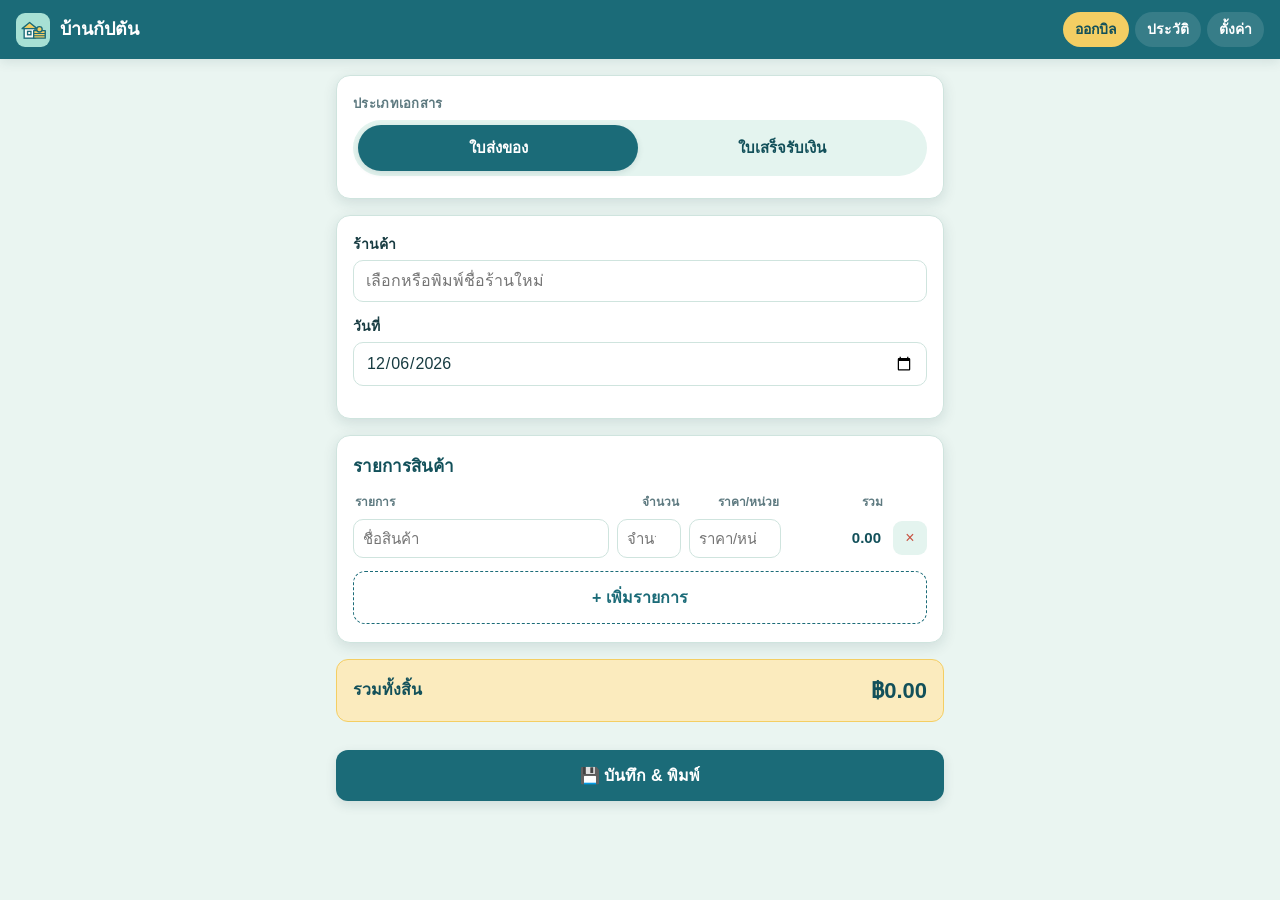
==== index.html @ 5271802a "บ้านกัปตัน: แอปออกใบส่งของ/ใบเสร็จ (PWA + Apps Script + Google Sheet) - ออกบิลเลือกประเภท ใบส่งของ/ใ" ====
<!DOCTYPE html>
<html lang="th">
<head>
  <meta charset="UTF-8">
  <meta name="viewport" content="width=device-width, initial-scale=1.0, maximum-scale=1.0">
  <title>บ้านกัปตัน — ออกบิล</title>
  <meta name="theme-color" content="#1B6B78">
  <meta name="apple-mobile-web-app-capable" content="yes">
  <meta name="apple-mobile-web-app-status-bar-style" content="black-translucent">
  <meta name="apple-mobile-web-app-title" content="บ้านกัปตัน">
  <link rel="icon" href="icon.svg">
  <link rel="apple-touch-icon" href="icon.svg">
  <link rel="manifest" href="manifest.json">
  <link rel="stylesheet" href="css/style.css">
</head>
<body>
  <header class="app-header">
    <span class="brand"><img src="icon.svg" alt="โลโก้"> บ้านกัปตัน</span>
    <nav>
      <a href="index.html" class="active">ออกบิล</a>
      <a href="history.html">ประวัติ</a>
      <a href="settings.html">ตั้งค่า</a>
    </nav>
  </header>

  <div class="container">
    <div class="card">
      <p class="section-label">ประเภทเอกสาร</p>
      <div class="doc-toggle" id="doc-toggle">
        <button type="button" data-type="delivery" class="active">ใบส่งของ</button>
        <button type="button" data-type="receipt">ใบเสร็จรับเงิน</button>
      </div>
    </div>

    <div class="card">
      <div class="field">
        <label for="shop">ร้านค้า</label>
        <input type="text" id="shop" list="shops-list" placeholder="เลือกหรือพิมพ์ชื่อร้านใหม่" autocomplete="off">
        <datalist id="shops-list"></datalist>
      </div>
      <div class="field">
        <label for="bill-date">วันที่</label>
        <input type="date" id="bill-date">
      </div>
    </div>

    <div class="card">
      <h2>รายการสินค้า</h2>
      <div class="items-head">
        <span>รายการ</span>
        <span class="r">จำนวน</span>
        <span class="r">ราคา/หน่วย</span>
        <span class="r">รวม</span>
        <span></span>
      </div>
      <div id="items-container"></div>
      <button type="button" class="btn btn-add" id="btn-add-item">+ เพิ่มรายการ</button>
      <datalist id="products-list"></datalist>
    </div>

    <div class="total-bar">
      <span class="lbl">รวมทั้งสิ้น</span>
      <span class="val" id="grand-total">฿0.00</span>
    </div>

    <div class="save-bar">
      <button type="button" class="btn btn-primary" id="btn-save">💾 บันทึก & พิมพ์</button>
    </div>
  </div>

  <script src="js/app.js"></script>
  <script src="js/api.js"></script>
  <script src="js/bill.js"></script>
</body>
</html>
---- css/style.css ----
/* ==========================================================================
   บ้านกัปตัน — SCREEN UI (mobile-first)
   โทนแบรนด์: มิ้นต์ / เหลืองครีม / เขียวเข้ม  (single-theme brand look)
   ========================================================================== */
:root{
  --mint:#A7E0D4;
  --mint-soft:#E4F4EF;
  --mint-tint:#F1F9F6;
  --cream:#F4CE63;
  --cream-soft:#FBEBBE;
  --teal:#1B6B78;
  --teal-deep:#12505A;
  --ink:#173B41;
  --muted:#5E7A80;
  --paper:#FFFFFF;
  --bg:#EAF5F1;
  --line:#CFE4DE;
  --danger:#C7503F;
  --shadow:rgba(18,60,66,.12);
  --radius:14px;
}

*{box-sizing:border-box;}
html,body{margin:0;padding:0;}
body{
  font-family:"Sarabun","Leelawadee UI","Noto Sans Thai","Tahoma",sans-serif;
  background:var(--bg);
  color:var(--ink);
  -webkit-font-smoothing:antialiased;
  line-height:1.5;
  padding-bottom:40px;
}
a{color:var(--teal);text-decoration:none;}

/* ---------- header ---------- */
.app-header{
  position:sticky;top:0;z-index:20;
  background:var(--teal);
  color:#fff;
  padding:12px 16px;
  display:flex;align-items:center;gap:12px;
  box-shadow:0 2px 12px var(--shadow);
}
.app-header .brand{display:flex;align-items:center;gap:10px;font-weight:800;font-size:18px;}
.app-header .brand img{width:34px;height:34px;border-radius:9px;display:block;}
.app-header nav{margin-left:auto;display:flex;gap:6px;}
.app-header nav a{
  color:#fff;font-size:14px;font-weight:600;
  padding:7px 12px;border-radius:999px;
  background:rgba(255,255,255,.12);
  display:inline-flex;align-items:center;gap:5px;
}
.app-header nav a.active{background:var(--cream);color:var(--teal-deep);}

/* ---------- layout ---------- */
.container{max-width:640px;margin:0 auto;padding:16px;}
.card{
  background:var(--paper);
  border:1px solid var(--line);
  border-radius:var(--radius);
  padding:18px 16px;
  margin-bottom:16px;
  box-shadow:0 4px 14px var(--shadow);
}
.card h2{margin:0 0 14px;font-size:17px;color:var(--teal-deep);}
.section-label{font-size:13px;font-weight:700;color:var(--muted);margin:0 0 6px;letter-spacing:.3px;}

/* ---------- doc type toggle ---------- */
.doc-toggle{
  display:flex;background:var(--mint-soft);
  border-radius:999px;padding:5px;gap:4px;margin-bottom:4px;
}
.doc-toggle button{
  flex:1;border:0;background:transparent;cursor:pointer;
  font-family:inherit;font-size:15px;font-weight:700;color:var(--teal-deep);
  padding:11px 8px;border-radius:999px;transition:all .15s ease;
}
.doc-toggle button.active{background:var(--teal);color:#fff;box-shadow:0 2px 6px var(--shadow);}

/* ---------- form fields ---------- */
.field{margin-bottom:14px;}
.field > label{display:block;font-size:14px;font-weight:600;margin-bottom:5px;color:var(--ink);}
input[type=text],input[type=tel],input[type=date],input[type=number],select,textarea{
  width:100%;font-family:inherit;font-size:16px;color:var(--ink);
  background:#fff;border:1.5px solid var(--line);border-radius:10px;
  padding:11px 12px;transition:border-color .15s ease;
}
input:focus,select:focus,textarea:focus{outline:none;border-color:var(--teal);}
.row-2{display:grid;grid-template-columns:1fr 1fr;gap:10px;}

/* ---------- item rows ---------- */
.items-head,.item-row{
  display:grid;
  grid-template-columns:1fr 64px 92px 96px 34px;
  gap:8px;align-items:center;
}
.items-head{font-size:12px;font-weight:700;color:var(--muted);padding:0 2px 6px;}
.items-head .r{text-align:right;}
.item-row{margin-bottom:9px;}
.item-row input{padding:10px 9px;font-size:15px;}
.item-row .qty,.item-row .price{text-align:right;}
.item-row .amount{
  text-align:right;font-weight:700;font-variant-numeric:tabular-nums;
  color:var(--teal-deep);padding:10px 4px;font-size:15px;
  white-space:nowrap;overflow:hidden;
}
.item-row .del{
  border:0;background:var(--mint-soft);color:var(--danger);
  width:34px;height:34px;border-radius:9px;cursor:pointer;font-size:16px;line-height:1;
}
.item-row .del:hover{background:#f6dcd6;}
@media (max-width:480px){
  .items-head{display:none;}
  .item-row{
    grid-template-columns:1fr 1fr auto 34px;
    grid-template-areas:
      "name name name del"
      "qty  price amount amount";
    gap:8px;
    padding:10px;background:var(--mint-tint);border-radius:10px;
  }
  .item-row .name{grid-area:name;}
  .item-row .qty{grid-area:qty;}
  .item-row .price{grid-area:price;}
  .item-row .amount{grid-area:amount;min-width:80px;align-self:center;}
  .item-row .del{grid-area:del;align-self:start;}
}

/* ---------- buttons ---------- */
.btn{
  font-family:inherit;font-size:16px;font-weight:700;cursor:pointer;
  border:0;border-radius:12px;padding:13px 18px;
  display:inline-flex;align-items:center;justify-content:center;gap:8px;
  transition:filter .15s ease,transform .05s ease;
}
.btn:active{transform:translateY(1px);}
.btn-primary{background:var(--teal);color:#fff;width:100%;box-shadow:0 4px 12px var(--shadow);}
.btn-primary:hover{filter:brightness(1.06);}
.btn-cream{background:var(--cream);color:var(--teal-deep);}
.btn-ghost{background:var(--mint-soft);color:var(--teal-deep);}
.btn-add{
  background:transparent;color:var(--teal);border:1.5px dashed var(--teal);
  width:100%;margin-top:2px;
}
.btn-add:hover{background:var(--mint-tint);}
.btn-danger{background:#f6dcd6;color:var(--danger);}

/* ---------- total bar ---------- */
.total-bar{
  display:flex;align-items:center;justify-content:space-between;
  background:var(--cream-soft);border:1px solid var(--cream);
  border-radius:12px;padding:14px 16px;margin:6px 0 16px;
}
.total-bar .lbl{font-weight:700;color:var(--teal-deep);}
.total-bar .val{font-size:22px;font-weight:800;color:var(--teal-deep);font-variant-numeric:tabular-nums;}

/* sticky save area */
.save-bar{position:sticky;bottom:0;padding:12px 0 4px;background:linear-gradient(transparent,var(--bg) 30%);}

/* ---------- history ---------- */
.toolbar{display:flex;gap:8px;margin-bottom:14px;flex-wrap:wrap;}
.toolbar input[type=text]{flex:1;min-width:140px;}
.filter-chips{display:flex;gap:6px;}
.chip{
  border:1.5px solid var(--line);background:#fff;color:var(--muted);
  border-radius:999px;padding:8px 14px;font-size:14px;font-weight:600;cursor:pointer;
}
.chip.active{background:var(--teal);color:#fff;border-color:var(--teal);}

.bill-card{
  display:flex;align-items:center;gap:12px;
  background:var(--paper);border:1px solid var(--line);border-radius:12px;
  padding:14px;margin-bottom:10px;cursor:pointer;box-shadow:0 2px 8px var(--shadow);
}
.bill-card:hover{border-color:var(--teal);}
.bill-card .bc-main{flex:1;min-width:0;}
.bill-card .bc-shop{font-weight:700;font-size:15px;white-space:nowrap;overflow:hidden;text-overflow:ellipsis;}
.bill-card .bc-meta{font-size:13px;color:var(--muted);margin-top:2px;}
.bill-card .bc-amt{font-weight:800;color:var(--teal-deep);font-variant-numeric:tabular-nums;white-space:nowrap;}
.badge{
  display:inline-block;font-size:11px;font-weight:700;padding:2px 8px;border-radius:999px;margin-right:6px;
}
.badge-delivery{background:var(--mint-soft);color:var(--teal-deep);}
.badge-receipt{background:var(--cream-soft);color:#8a6b16;}

.empty-state{text-align:center;color:var(--muted);padding:40px 16px;}
.empty-state .em{font-size:40px;margin-bottom:10px;}

/* ---------- logo preview (settings) ---------- */
.logo-preview{
  width:96px;height:96px;border-radius:16px;border:1.5px solid var(--line);
  background:var(--mint-tint);display:flex;align-items:center;justify-content:center;overflow:hidden;
}
.logo-preview img{width:100%;height:100%;object-fit:contain;}

/* ---------- loading overlay ---------- */
.loading-overlay{
  position:fixed;inset:0;z-index:200;
  background:rgba(234,245,241,.82);backdrop-filter:blur(2px);
  display:none;flex-direction:column;align-items:center;justify-content:center;gap:14px;
}
.loading-overlay.active{display:flex;}
.spinner{
  width:42px;height:42px;border-radius:50%;
  border:4px solid var(--mint);border-top-color:var(--teal);
  animation:spin .8s linear infinite;
}
.loading-text{color:var(--teal-deep);font-weight:600;}
@keyframes spin{to{transform:rotate(360deg);}}

/* ---------- toast ---------- */
.toast{
  position:fixed;left:50%;bottom:26px;transform:translate(-50%,20px);
  background:var(--teal-deep);color:#fff;font-weight:600;font-size:14px;
  padding:11px 18px;border-radius:999px;box-shadow:0 6px 20px var(--shadow);
  opacity:0;pointer-events:none;transition:all .25s ease;z-index:300;max-width:90vw;text-align:center;
}
.toast.show{opacity:1;transform:translate(-50%,0);}
.toast-error{background:var(--danger);}

@media (prefers-reduced-motion:reduce){
  *{animation:none!important;transition:none!important;}
}
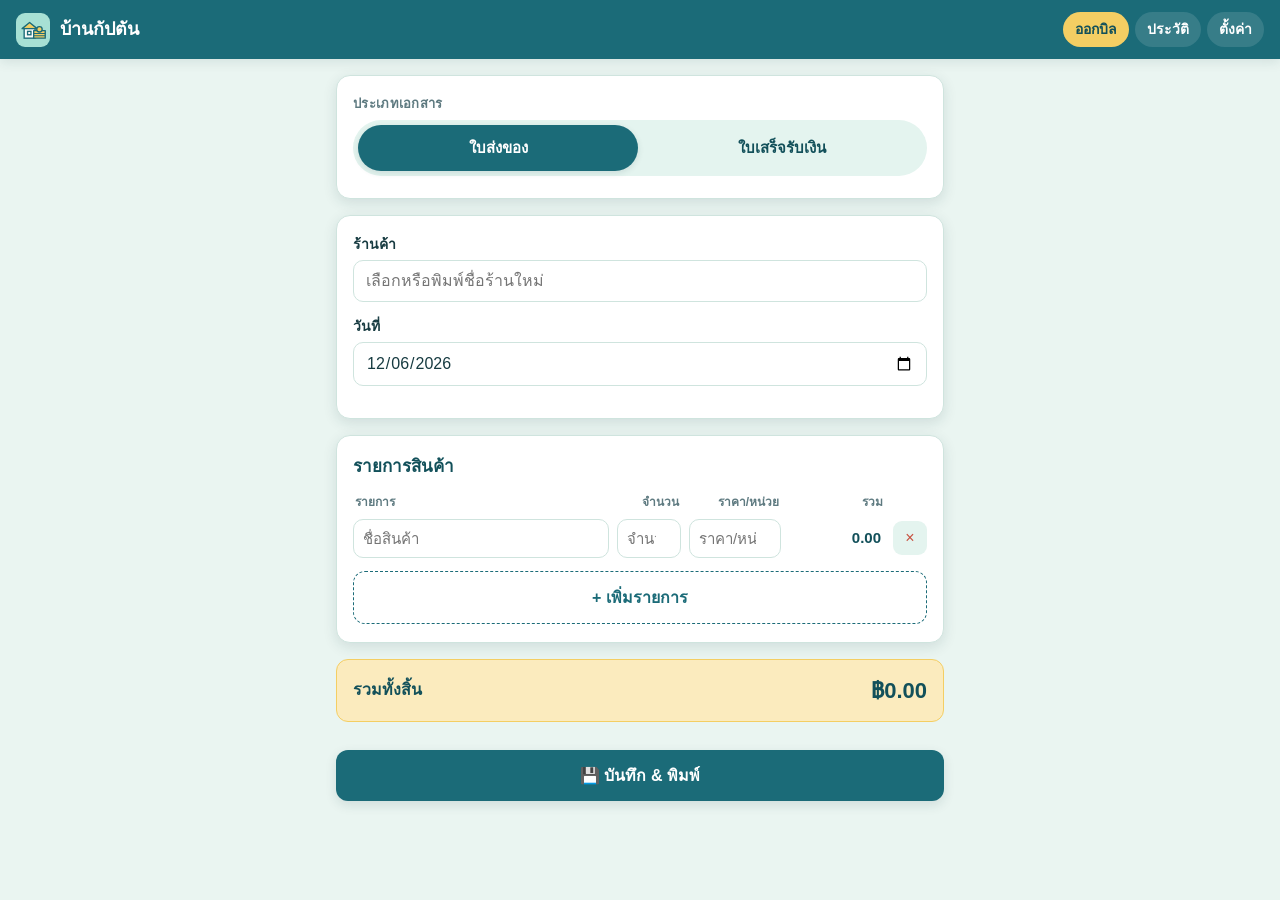
==== commit b664f875: "feat: แก้ไขบิล (คงเลขเดิม) + ยกเลิกบิลแบบไม่ลบทิ้ง ออกบิลผิดแล้วแก้ได้ โดยไม่ทำให้เลขบิลหายไปจากลำดั" ====
--- a/index.html
+++ b/index.html
@@ -24,6 +24,11 @@
   </header>
 
   <div class="container">
+    <div class="edit-banner" id="edit-banner" hidden>
+      ✏️ กำลังแก้ไขบิลเลขที่ <b id="edit-bill-no"></b> (เลขบิลเดิม ไม่กินเลขใหม่)
+      <a href="index.html">ออกบิลใหม่แทน</a>
+    </div>
+
     <div class="card">
       <p class="section-label">ประเภทเอกสาร</p>
       <div class="doc-toggle" id="doc-toggle">
@@ -41,6 +46,17 @@
       <div class="field">
         <label for="bill-date">วันที่</label>
         <input type="date" id="bill-date">
+      </div>
+
+      <div id="receipt-fields" hidden>
+        <div class="field">
+          <label for="cust-address">ที่อยู่ลูกค้า <span class="opt">(สำหรับใบเสร็จ)</span></label>
+          <textarea id="cust-address" rows="2" placeholder="ที่อยู่สำหรับออกใบเสร็จ (ถ้ามี)"></textarea>
+        </div>
+        <div class="field" style="margin-bottom:0;">
+          <label for="cust-taxid">เลขประจำตัวผู้เสียภาษี</label>
+          <input type="text" id="cust-taxid" inputmode="numeric" placeholder="เลข 13 หลัก (ถ้ามี)">
+        </div>
       </div>
     </div>
 
--- a/css/style.css
+++ b/css/style.css
@@ -80,6 +80,8 @@
 /* ---------- form fields ---------- */
 .field{margin-bottom:14px;}
 .field > label{display:block;font-size:14px;font-weight:600;margin-bottom:5px;color:var(--ink);}
+.field > label .opt{font-weight:400;font-size:12px;color:var(--muted);}
+textarea{resize:vertical;min-height:44px;}
 input[type=text],input[type=tel],input[type=date],input[type=number],select,textarea{
   width:100%;font-family:inherit;font-size:16px;color:var(--ink);
   background:#fff;border:1.5px solid var(--line);border-radius:10px;
@@ -168,11 +170,11 @@
 .chip.active{background:var(--teal);color:#fff;border-color:var(--teal);}
 
 .bill-card{
-  display:flex;align-items:center;gap:12px;
   background:var(--paper);border:1px solid var(--line);border-radius:12px;
-  padding:14px;margin-bottom:10px;cursor:pointer;box-shadow:0 2px 8px var(--shadow);
+  padding:14px;margin-bottom:10px;box-shadow:0 2px 8px var(--shadow);
 }
 .bill-card:hover{border-color:var(--teal);}
+.bill-card .bc-top{display:flex;align-items:center;gap:12px;cursor:pointer;}
 .bill-card .bc-main{flex:1;min-width:0;}
 .bill-card .bc-shop{font-weight:700;font-size:15px;white-space:nowrap;overflow:hidden;text-overflow:ellipsis;}
 .bill-card .bc-meta{font-size:13px;color:var(--muted);margin-top:2px;}
@@ -182,6 +184,36 @@
 }
 .badge-delivery{background:var(--mint-soft);color:var(--teal-deep);}
 .badge-receipt{background:var(--cream-soft);color:#8a6b16;}
+.badge-void{background:#f6dcd6;color:var(--danger);}
+
+/* ปุ่มจัดการบิลบนการ์ด (แก้ไข / ยกเลิก / กู้คืน) */
+.bc-actions{
+  display:flex;gap:8px;justify-content:flex-end;
+  margin-top:10px;padding-top:10px;border-top:1px dashed var(--line);
+}
+.mini{
+  font-family:inherit;font-size:13px;font-weight:700;cursor:pointer;
+  border:1px solid var(--line);background:var(--mint-tint);color:var(--teal-deep);
+  border-radius:999px;padding:7px 14px;
+}
+.mini:hover{border-color:var(--teal);}
+.mini-danger{background:#fdf1ee;color:var(--danger);border-color:#f0cdc4;}
+.mini-danger:hover{border-color:var(--danger);}
+
+/* บิลที่ยกเลิกแล้ว — จางลงและขีดฆ่าชื่อร้าน แต่ยังอยู่ในประวัติ */
+.bill-card.voided{background:#fbfbfa;}
+.bill-card.voided .bc-top{opacity:.55;}
+.bill-card.voided .bc-shop{text-decoration:line-through;}
+
+/* แถบแจ้งว่ากำลังแก้ไขบิลเดิม (หน้าออกบิล) */
+.edit-banner{
+  display:flex;align-items:center;gap:10px;flex-wrap:wrap;
+  background:var(--cream-soft);border:1px solid var(--cream);
+  border-radius:12px;padding:12px 14px;margin-bottom:14px;
+  font-size:14px;font-weight:600;color:var(--teal-deep);
+}
+.edit-banner[hidden]{display:none;}
+.edit-banner a{margin-left:auto;font-weight:700;text-decoration:underline;}
 
 .empty-state{text-align:center;color:var(--muted);padding:40px 16px;}
 .empty-state .em{font-size:40px;margin-bottom:10px;}
@@ -219,5 +251,7 @@
 .toast-error{background:var(--danger);}
 
 @media (prefers-reduced-motion:reduce){
-  *{animation:none!important;transition:none!important;}
-}
+  /* คงตัวหมุนโหลดไว้ (เป็น feedback ที่จำเป็น) แต่ตัดการเคลื่อนไหวอื่น */
+  *:not(.spinner){animation:none!important;}
+  *{transition:none!important;}
+}
